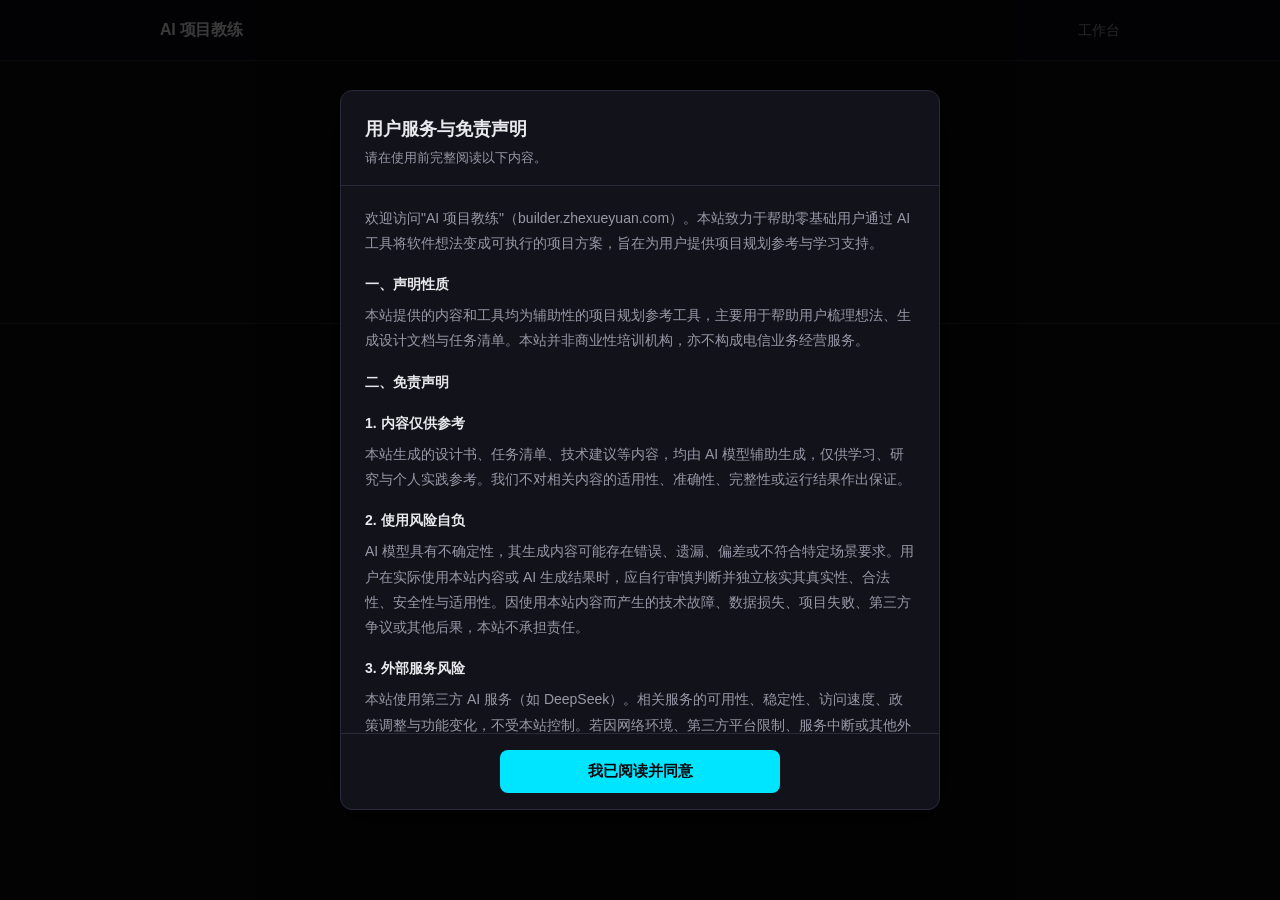
==== ai-project-coach/clarify.html @ 6d78dd68 "feat: 项目初始化 + 首页完整实现 Co-Authored-By: Claude Sonnet 4.6 <noreply@anthropic.com>" ====
<!DOCTYPE html>
<html lang="zh-CN">
<head>
  <meta charset="UTF-8" />
  <meta name="viewport" content="width=device-width, initial-scale=1.0" />
  <title>需求澄清 — AI 项目教练</title>
  <link rel="stylesheet" href="css/style.css" />
</head>
<body>
  <div id="nav-mount"></div>
  <div class="page-body">
    <main class="container" style="padding-top: 80px; padding-bottom: 80px; text-align: center;">
      <p style="font-size: 18px; color: var(--text-secondary); margin-bottom: 24px;">🚧 即将上线</p>
      <a href="index.html" class="btn-secondary" style="display: inline-block; width: auto;">返回首页</a>
    </main>
  </div>
  <div id="footer-mount"></div>
  <script src="js/nav.js"></script>
  <script src="js/legal.js"></script>
</body>
</html>
---- ai-project-coach/css/style.css ----
/* ===== CSS 变量 ===== */
:root {
  --bg-primary: #0a0a0f;
  --bg-secondary: #12121a;
  --bg-tertiary: #1a1a28;
  --text-primary: #e8e8ed;
  --text-secondary: #9898a8;
  --accent: #00e5ff;
  --accent-purple: #7c4dff;
  --border: #2a2a3a;
  --success: #00e676;
  --warning: #ffd740;
  --danger: #ff5252;
  --radius-card: 12px;
  --radius-btn: 8px;
  --radius-input: 8px;
  --shadow-card: 0 2px 12px rgba(0, 0, 0, 0.3);
  --font-main: -apple-system, BlinkMacSystemFont, "Segoe UI", "PingFang SC", "Hiragino Sans GB", "Microsoft YaHei", sans-serif;
  --font-code: "SF Mono", "Fira Code", Consolas, monospace;
}

/* ===== 全局重置 ===== */
*, *::before, *::after {
  box-sizing: border-box;
  margin: 0;
  padding: 0;
}

html {
  scroll-behavior: smooth;
}

body {
  font-family: var(--font-main);
  background-color: var(--bg-primary);
  color: var(--text-primary);
  min-height: 100vh;
  line-height: 1.6;
  font-size: 16px;
}

a {
  color: var(--accent);
  text-decoration: none;
  transition: color 0.2s;
}

a:hover {
  color: #33eaff;
}

/* ===== 布局容器 ===== */
.container {
  max-width: 1000px;
  margin: 0 auto;
  padding: 0 20px;
}

/* ===== 按钮 ===== */
.btn-primary {
  display: inline-block;
  background-color: var(--accent);
  color: #0a0a0f;
  font-weight: 600;
  padding: 12px 28px;
  border-radius: var(--radius-btn);
  border: none;
  cursor: pointer;
  font-size: 15px;
  font-family: var(--font-main);
  transition: background-color 0.2s, transform 0.2s;
  text-align: center;
}

.btn-primary:hover {
  background-color: #33eaff;
  color: #0a0a0f;
  transform: translateY(-2px);
}

.btn-primary:active {
  transform: translateY(0);
}

.btn-secondary {
  display: inline-block;
  background-color: transparent;
  color: var(--accent);
  font-weight: 600;
  padding: 12px 28px;
  border-radius: var(--radius-btn);
  border: 1.5px solid var(--accent);
  cursor: pointer;
  font-size: 15px;
  font-family: var(--font-main);
  transition: background-color 0.2s, transform 0.2s;
  text-align: center;
}

.btn-secondary:hover {
  background-color: rgba(0, 229, 255, 0.08);
  color: var(--accent);
  transform: translateY(-2px);
}

.btn-secondary:active {
  transform: translateY(0);
}

/* ===== 卡片 ===== */
.card {
  background-color: var(--bg-secondary);
  border: 1px solid var(--border);
  border-radius: var(--radius-card);
  padding: 24px;
  box-shadow: var(--shadow-card);
}

/* ===== 输入框 ===== */
.input {
  background-color: var(--bg-tertiary);
  border: 1px solid var(--border);
  border-radius: var(--radius-input);
  padding: 10px 14px;
  color: var(--text-primary);
  font-family: var(--font-main);
  font-size: 15px;
  width: 100%;
  outline: none;
  transition: border-color 0.2s;
}

.input:focus {
  border-color: var(--accent);
}

/* ===== 导航栏 ===== */
#nav-mount nav {
  position: fixed;
  top: 0;
  left: 0;
  right: 0;
  z-index: 100;
  background: rgba(10, 10, 15, 0.85);
  backdrop-filter: blur(12px);
  -webkit-backdrop-filter: blur(12px);
  border-bottom: 1px solid var(--border);
}

#nav-mount .nav-inner {
  max-width: 1000px;
  margin: 0 auto;
  padding: 0 20px;
  height: 60px;
  display: flex;
  align-items: center;
  justify-content: space-between;
}

#nav-mount .nav-logo {
  font-size: 16px;
  font-weight: 700;
  color: var(--text-primary);
  letter-spacing: -0.3px;
}

#nav-mount .nav-logo:hover {
  color: var(--accent);
}

#nav-mount .nav-links {
  display: flex;
  align-items: center;
  gap: 24px;
}

#nav-mount .nav-links a {
  font-size: 14px;
  color: var(--text-secondary);
  transition: color 0.2s;
}

#nav-mount .nav-links a:hover {
  color: var(--text-primary);
}

/* ===== Footer ===== */
#footer-mount footer {
  border-top: 1px solid var(--border);
  padding: 32px 20px;
  text-align: center;
}

#footer-mount .footer-inner {
  max-width: 1000px;
  margin: 0 auto;
  display: flex;
  align-items: center;
  justify-content: center;
  gap: 16px;
  flex-wrap: wrap;
}

#footer-mount .footer-text {
  font-size: 13px;
  color: var(--text-secondary);
}

#footer-mount .footer-legal {
  font-size: 13px;
  color: var(--text-secondary);
  cursor: pointer;
  text-decoration: underline;
  text-underline-offset: 3px;
  background: none;
  border: none;
  font-family: var(--font-main);
  transition: color 0.2s;
}

#footer-mount .footer-legal:hover {
  color: var(--text-primary);
}

/* ===== 法律声明弹窗 ===== */
.legal-overlay {
  position: fixed;
  inset: 0;
  background: rgba(0, 0, 0, 0.75);
  z-index: 1000;
  display: flex;
  align-items: center;
  justify-content: center;
  padding: 20px;
}

.legal-modal {
  background: var(--bg-secondary);
  border: 1px solid var(--border);
  border-radius: var(--radius-card);
  width: 100%;
  max-width: 600px;
  max-height: 80vh;
  display: flex;
  flex-direction: column;
  box-shadow: 0 8px 40px rgba(0, 0, 0, 0.6);
}

.legal-header {
  padding: 24px 24px 16px;
  border-bottom: 1px solid var(--border);
}

.legal-header h2 {
  font-size: 18px;
  font-weight: 700;
  margin-bottom: 4px;
}

.legal-header p {
  font-size: 13px;
  color: var(--text-secondary);
}

.legal-body {
  padding: 20px 24px;
  overflow-y: auto;
  flex: 1;
  font-size: 14px;
  line-height: 1.8;
  color: var(--text-secondary);
}

.legal-body h3 {
  font-size: 14px;
  font-weight: 600;
  color: var(--text-primary);
  margin: 16px 0 6px;
}

.legal-body p {
  margin-bottom: 10px;
}

.legal-footer {
  padding: 16px 24px;
  border-top: 1px solid var(--border);
  display: flex;
  justify-content: center;
}

.legal-footer .btn-primary {
  width: 100%;
  max-width: 280px;
}

/* ===== 页面主体偏移（固定导航栏补偿） ===== */
.page-body {
  padding-top: 60px;
}

/* ===== 响应式 ===== */
@media (max-width: 768px) {
  body {
    font-size: 15px;
  }

  .btn-primary,
  .btn-secondary {
    width: 100%;
    display: block;
  }
}
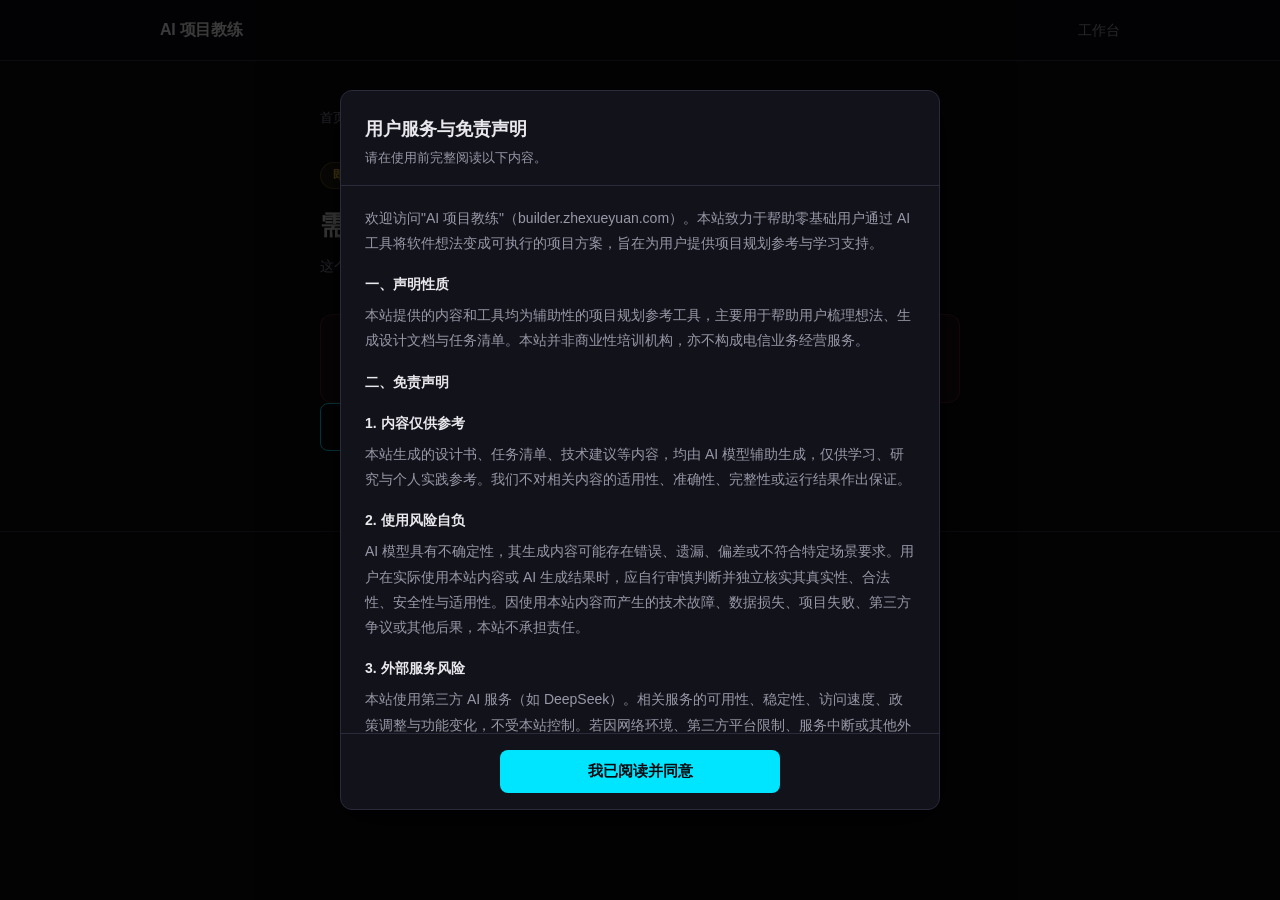
==== commit 464f66a3: "feat: 想法输入页 + 工作台 + 项目存储 Co-Authored-By: Claude Sonnet 4.6 <noreply@anthropic.com>" ====
--- a/ai-project-coach/clarify.html
+++ b/ai-project-coach/clarify.html
@@ -5,17 +5,197 @@
   <meta name="viewport" content="width=device-width, initial-scale=1.0" />
   <title>需求澄清 — AI 项目教练</title>
   <link rel="stylesheet" href="css/style.css" />
+  <style>
+    .breadcrumb {
+      font-size: 13px;
+      color: var(--text-secondary);
+      margin-bottom: 32px;
+    }
+    .breadcrumb a {
+      color: var(--text-secondary);
+    }
+    .breadcrumb a:hover {
+      color: var(--accent);
+    }
+    .breadcrumb span {
+      margin: 0 6px;
+    }
+
+    .page-header {
+      margin-bottom: 36px;
+    }
+    .page-header h1 {
+      font-size: 26px;
+      font-weight: 800;
+      margin-bottom: 8px;
+      letter-spacing: -0.3px;
+    }
+    .page-header p {
+      font-size: 14px;
+      color: var(--text-secondary);
+      line-height: 1.7;
+      max-width: 560px;
+    }
+
+    .coming-badge {
+      display: inline-block;
+      background: rgba(255, 215, 64, 0.1);
+      color: var(--warning);
+      border: 1px solid rgba(255, 215, 64, 0.25);
+      font-size: 12px;
+      font-weight: 600;
+      padding: 3px 12px;
+      border-radius: 20px;
+      margin-bottom: 16px;
+    }
+
+    .project-info-card {
+      background: var(--bg-secondary);
+      border: 1px solid var(--border);
+      border-radius: var(--radius-card);
+      padding: 24px;
+      margin-bottom: 32px;
+    }
+    .project-info-card .project-label {
+      font-size: 11px;
+      font-weight: 600;
+      color: var(--text-secondary);
+      text-transform: uppercase;
+      letter-spacing: 0.8px;
+      margin-bottom: 6px;
+    }
+    .project-info-card .project-name {
+      font-size: 18px;
+      font-weight: 700;
+      margin-bottom: 16px;
+    }
+    .project-info-card .idea-label {
+      font-size: 11px;
+      font-weight: 600;
+      color: var(--text-secondary);
+      text-transform: uppercase;
+      letter-spacing: 0.8px;
+      margin-bottom: 8px;
+    }
+    .project-info-card .idea-text {
+      font-size: 14px;
+      color: var(--text-secondary);
+      line-height: 1.75;
+    }
+
+    .error-card {
+      background: rgba(255, 82, 82, 0.08);
+      border: 1px solid rgba(255, 82, 82, 0.25);
+      border-radius: var(--radius-card);
+      padding: 24px;
+      text-align: center;
+    }
+    .error-card p {
+      color: var(--danger);
+      font-size: 14px;
+      margin-bottom: 16px;
+    }
+
+    .page-links {
+      display: flex;
+      gap: 12px;
+      flex-wrap: wrap;
+    }
+    .page-links a {
+      font-size: 14px;
+    }
+
+    @media (max-width: 768px) {
+      .page-links {
+        flex-direction: column;
+      }
+      .page-links a {
+        width: 100%;
+        text-align: center;
+      }
+    }
+  </style>
 </head>
 <body>
   <div id="nav-mount"></div>
+
   <div class="page-body">
-    <main class="container" style="padding-top: 80px; padding-bottom: 80px; text-align: center;">
-      <p style="font-size: 18px; color: var(--text-secondary); margin-bottom: 24px;">🚧 即将上线</p>
-      <a href="index.html" class="btn-secondary" style="display: inline-block; width: auto;">返回首页</a>
-    </main>
+    <div class="container" style="padding-top: 48px; padding-bottom: 80px; max-width: 680px;">
+
+      <!-- 面包屑 -->
+      <div class="breadcrumb">
+        <a href="index.html">首页</a>
+        <span>›</span>
+        <a href="workspace.html">工作台</a>
+        <span>›</span>
+        <span>需求澄清</span>
+      </div>
+
+      <!-- 页面标题 -->
+      <div class="page-header">
+        <div class="coming-badge">即将上线</div>
+        <h1>需求澄清（即将上线）</h1>
+        <p>这个环节会引导你把模糊的想法变成清晰的项目定义。正在开发中，敬请期待。</p>
+      </div>
+
+      <!-- 项目信息卡 / 错误提示 -->
+      <div id="project-info-container"></div>
+
+      <!-- 底部链接 -->
+      <div class="page-links" id="page-links"></div>
+
+    </div>
   </div>
+
   <div id="footer-mount"></div>
+
+  <script src="js/project.js"></script>
   <script src="js/nav.js"></script>
   <script src="js/legal.js"></script>
+  <script>
+    (function () {
+      var params = new URLSearchParams(window.location.search);
+      var id = params.get('id');
+      var infoContainer = document.getElementById('project-info-container');
+      var linksContainer = document.getElementById('page-links');
+
+      if (!id) {
+        infoContainer.innerHTML =
+          '<div class="error-card"><p>未找到项目，请从工作台选择项目继续。</p></div>';
+        linksContainer.innerHTML =
+          '<a href="workspace.html" class="btn-secondary" style="width:auto;">返回工作台</a>';
+        return;
+      }
+
+      var project = getProject(id);
+      if (!project) {
+        infoContainer.innerHTML =
+          '<div class="error-card"><p>找不到该项目，可能已被删除。</p></div>';
+        linksContainer.innerHTML =
+          '<a href="workspace.html" class="btn-secondary" style="width:auto;">返回工作台</a>';
+        return;
+      }
+
+      infoContainer.innerHTML =
+        '<div class="project-info-card">' +
+          '<div class="project-label">当前项目</div>' +
+          '<div class="project-name">' + escapeHtml(project.title) + '</div>' +
+          '<div class="idea-label">你的想法</div>' +
+          '<div class="idea-text">' + escapeHtml(project.idea) + '</div>' +
+        '</div>';
+
+      linksContainer.innerHTML =
+        '<a href="workspace.html" class="btn-secondary" style="width:auto;">返回工作台</a>' +
+        '<a href="idea.html?id=' + id + '" class="btn-secondary" style="width:auto;">编辑想法</a>';
+
+      function escapeHtml(str) {
+        return String(str)
+          .replace(/&/g, '&amp;')
+          .replace(/</g, '&lt;')
+          .replace(/>/g, '&gt;')
+          .replace(/"/g, '&quot;');
+      }
+    })();
+  </script>
 </body>
 </html>
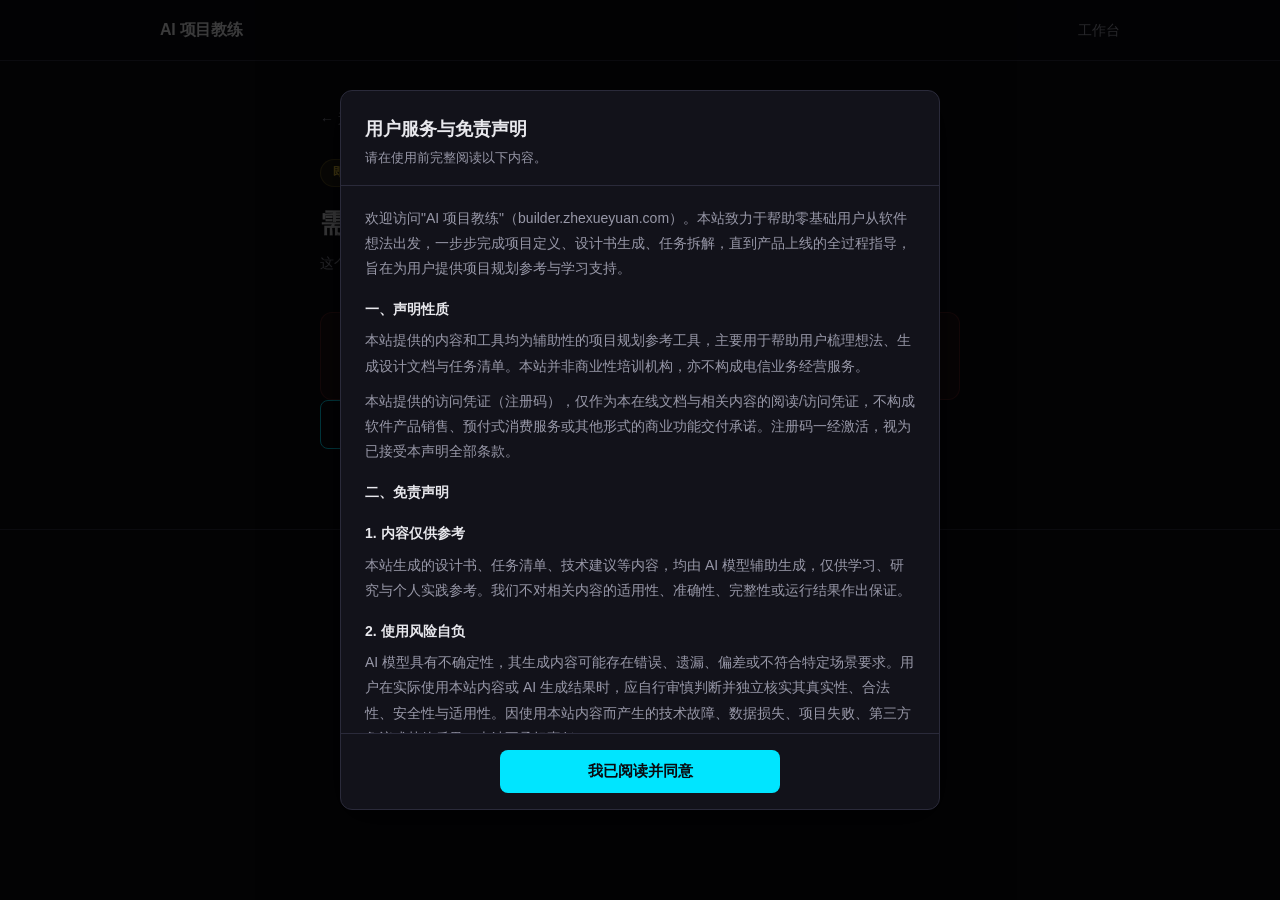
==== commit 58fb21e1: "fix: 法律声明更新 + 全站返回导航 Co-Authored-By: Claude Sonnet 4.6 <noreply@anthropic.com>" ====
--- a/ai-project-coach/clarify.html
+++ b/ai-project-coach/clarify.html
@@ -6,21 +6,6 @@
   <title>需求澄清 — AI 项目教练</title>
   <link rel="stylesheet" href="css/style.css" />
   <style>
-    .breadcrumb {
-      font-size: 13px;
-      color: var(--text-secondary);
-      margin-bottom: 32px;
-    }
-    .breadcrumb a {
-      color: var(--text-secondary);
-    }
-    .breadcrumb a:hover {
-      color: var(--accent);
-    }
-    .breadcrumb span {
-      margin: 0 6px;
-    }
-
     .page-header {
       margin-bottom: 36px;
     }
@@ -122,13 +107,10 @@
   <div class="page-body">
     <div class="container" style="padding-top: 48px; padding-bottom: 80px; max-width: 680px;">
 
-      <!-- 面包屑 -->
-      <div class="breadcrumb">
-        <a href="index.html">首页</a>
-        <span>›</span>
-        <a href="workspace.html">工作台</a>
-        <span>›</span>
-        <span>需求澄清</span>
+      <!-- 返回导航 -->
+      <div class="page-nav">
+        <a href="index.html" class="nav-link">← 返回首页</a>
+        <a href="javascript:history.back()" class="nav-link">← 返回上一页</a>
       </div>
 
       <!-- 页面标题 -->
--- a/ai-project-coach/css/style.css
+++ b/ai-project-coach/css/style.css
@@ -294,6 +294,26 @@
   max-width: 280px;
 }
 
+/* ===== 页面返回导航 ===== */
+.page-nav {
+  display: flex;
+  align-items: center;
+  gap: 20px;
+  margin-bottom: 28px;
+  flex-wrap: nowrap;
+}
+
+.page-nav .nav-link {
+  font-size: 14px;
+  color: var(--text-secondary);
+  transition: color 0.2s;
+  white-space: nowrap;
+}
+
+.page-nav .nav-link:hover {
+  color: var(--accent);
+}
+
 /* ===== 页面主体偏移（固定导航栏补偿） ===== */
 .page-body {
   padding-top: 60px;
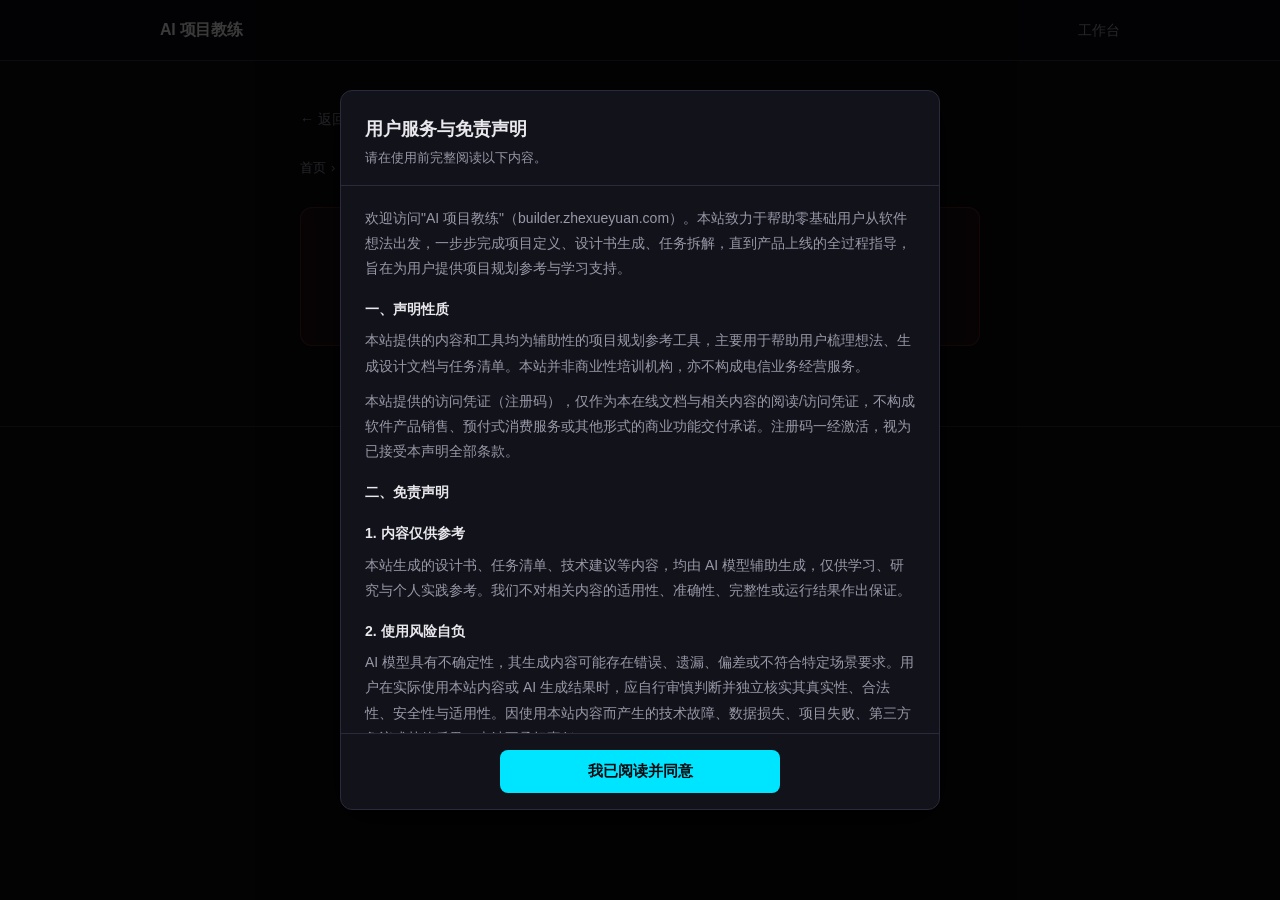
==== commit 5e232cad: "feat: 需求澄清页完整实现 Co-Authored-By: Claude Sonnet 4.6 <noreply@anthropic.com>" ====
--- a/ai-project-coach/clarify.html
+++ b/ai-project-coach/clarify.html
@@ -6,8 +6,19 @@
   <title>需求澄清 — AI 项目教练</title>
   <link rel="stylesheet" href="css/style.css" />
   <style>
+    /* ===== 面包屑 ===== */
+    .breadcrumb {
+      font-size: 13px;
+      color: var(--text-secondary);
+      margin-bottom: 28px;
+    }
+    .breadcrumb a { color: var(--text-secondary); }
+    .breadcrumb a:hover { color: var(--accent); }
+    .breadcrumb span { margin: 0 5px; }
+
+    /* ===== 页面标题 ===== */
     .page-header {
-      margin-bottom: 36px;
+      margin-bottom: 32px;
     }
     .page-header h1 {
       font-size: 26px;
@@ -19,85 +30,302 @@
       font-size: 14px;
       color: var(--text-secondary);
       line-height: 1.7;
-      max-width: 560px;
-    }
-
-    .coming-badge {
-      display: inline-block;
-      background: rgba(255, 215, 64, 0.1);
-      color: var(--warning);
-      border: 1px solid rgba(255, 215, 64, 0.25);
-      font-size: 12px;
-      font-weight: 600;
-      padding: 3px 12px;
-      border-radius: 20px;
-      margin-bottom: 16px;
-    }
-
+      max-width: 580px;
+    }
+
+    /* ===== 项目信息卡 ===== */
     .project-info-card {
+      background: var(--bg-secondary);
+      border: 1px solid var(--border);
+      border-radius: var(--radius-card);
+      padding: 20px 24px;
+      margin-bottom: 32px;
+      display: flex;
+      flex-direction: column;
+      gap: 10px;
+    }
+    .project-info-card .proj-meta {
+      display: flex;
+      align-items: center;
+      justify-content: space-between;
+      flex-wrap: wrap;
+      gap: 8px;
+    }
+    .project-info-card .proj-name {
+      font-size: 17px;
+      font-weight: 700;
+    }
+    .project-info-card .proj-edit {
+      font-size: 13px;
+    }
+    .project-info-card .proj-idea {
+      font-size: 14px;
+      color: var(--text-secondary);
+      line-height: 1.75;
+    }
+
+    /* ===== 提示词区 ===== */
+    .prompt-section {
       background: var(--bg-secondary);
       border: 1px solid var(--border);
       border-radius: var(--radius-card);
       padding: 24px;
       margin-bottom: 32px;
     }
-    .project-info-card .project-label {
-      font-size: 11px;
+    .prompt-section h2 {
+      font-size: 16px;
+      font-weight: 700;
+      margin-bottom: 6px;
+    }
+    .prompt-section .prompt-desc {
+      font-size: 13px;
+      color: var(--text-secondary);
+      line-height: 1.6;
+      margin-bottom: 18px;
+    }
+
+    .prompt-box {
+      display: none;
+      position: relative;
+      margin-top: 18px;
+    }
+    .prompt-box.visible { display: block; }
+    .prompt-text {
+      background: #0d0d16;
+      border: 1px solid var(--border);
+      border-radius: 8px;
+      padding: 16px 16px 16px 16px;
+      font-family: var(--font-code);
+      font-size: 13px;
+      line-height: 1.7;
+      color: #cdd6f4;
+      white-space: pre-wrap;
+      word-break: break-word;
+      max-height: 300px;
+      overflow-y: auto;
+      padding-right: 80px;
+    }
+    .btn-copy {
+      position: absolute;
+      top: 10px;
+      right: 10px;
+      background: var(--bg-tertiary);
+      border: 1px solid var(--border);
+      border-radius: 6px;
+      color: var(--text-secondary);
+      font-size: 12px;
+      font-family: var(--font-main);
       font-weight: 600;
-      color: var(--text-secondary);
+      padding: 5px 12px;
+      cursor: pointer;
+      transition: color 0.2s, border-color 0.2s;
+    }
+    .btn-copy:hover { color: var(--accent); border-color: var(--accent); }
+    .btn-copy.copied { color: var(--success); border-color: var(--success); }
+
+    /* AI 平台链接 */
+    .ai-links-section {
+      margin-top: 20px;
+    }
+    .ai-links-title {
+      font-size: 13px;
+      color: var(--text-secondary);
+      margin-bottom: 10px;
+    }
+    .ai-links {
+      display: flex;
+      flex-wrap: wrap;
+      gap: 8px;
+    }
+    .ai-link-btn {
+      display: inline-block;
+      background: var(--bg-tertiary);
+      border: 1px solid var(--border);
+      border-radius: 6px;
+      color: var(--text-secondary);
+      font-size: 13px;
+      font-weight: 600;
+      padding: 6px 14px;
+      transition: color 0.2s, border-color 0.2s;
+    }
+    .ai-link-btn:hover { color: var(--accent); border-color: rgba(0,229,255,0.4); }
+
+    /* ===== 分割线 ===== */
+    .divider-text {
+      text-align: center;
+      color: var(--text-secondary);
+      font-size: 14px;
+      margin: 32px 0;
+      position: relative;
+    }
+    .divider-text::before,
+    .divider-text::after {
+      content: '';
+      position: absolute;
+      top: 50%;
+      width: 28%;
+      height: 1px;
+      background: var(--border);
+    }
+    .divider-text::before { left: 0; }
+    .divider-text::after { right: 0; }
+
+    /* ===== 表单 ===== */
+    .form-section {
+      margin-bottom: 32px;
+    }
+    .form-section-title {
+      font-size: 13px;
+      font-weight: 700;
+      color: var(--accent);
       text-transform: uppercase;
       letter-spacing: 0.8px;
-      margin-bottom: 6px;
-    }
-    .project-info-card .project-name {
-      font-size: 18px;
-      font-weight: 700;
-      margin-bottom: 16px;
-    }
-    .project-info-card .idea-label {
-      font-size: 11px;
+      margin-bottom: 18px;
+      padding-bottom: 8px;
+      border-bottom: 1px solid var(--border);
+    }
+    .form-group {
+      margin-bottom: 22px;
+    }
+    .form-label {
+      display: block;
+      font-size: 14px;
       font-weight: 600;
-      color: var(--text-secondary);
-      text-transform: uppercase;
-      letter-spacing: 0.8px;
+      margin-bottom: 7px;
+      color: var(--text-primary);
+    }
+    .form-label .required-mark {
+      color: var(--accent);
+      margin-left: 3px;
+    }
+    textarea.input {
+      resize: vertical;
+      line-height: 1.7;
+    }
+
+    /* 单选按钮组 */
+    .radio-group {
+      display: flex;
+      flex-wrap: wrap;
+      gap: 8px;
+    }
+    .radio-option {
+      display: none;
+    }
+    .radio-label {
+      display: inline-block;
+      background: var(--bg-tertiary);
+      border: 1.5px solid var(--border);
+      border-radius: 6px;
+      padding: 7px 16px;
+      font-size: 14px;
+      font-weight: 500;
+      color: var(--text-secondary);
+      cursor: pointer;
+      transition: border-color 0.2s, color 0.2s, background 0.2s;
+      user-select: none;
+    }
+    .radio-option:checked + .radio-label {
+      border-color: var(--accent);
+      color: var(--accent);
+      background: rgba(0,229,255,0.07);
+    }
+    .radio-label:hover {
+      border-color: rgba(0,229,255,0.3);
+      color: var(--text-primary);
+    }
+
+    /* ===== 进度条 ===== */
+    .progress-section {
+      margin-bottom: 28px;
+    }
+    .progress-label {
+      font-size: 13px;
+      color: var(--text-secondary);
       margin-bottom: 8px;
-    }
-    .project-info-card .idea-text {
-      font-size: 14px;
-      color: var(--text-secondary);
-      line-height: 1.75;
-    }
-
+      display: flex;
+      justify-content: space-between;
+    }
+    .progress-bar-track {
+      height: 6px;
+      background: var(--bg-tertiary);
+      border-radius: 4px;
+      overflow: hidden;
+    }
+    .progress-bar-fill {
+      height: 100%;
+      border-radius: 4px;
+      transition: width 0.3s, background-color 0.3s;
+      background: var(--text-secondary);
+    }
+    .progress-bar-fill.mid { background: var(--accent); }
+    .progress-bar-fill.high { background: var(--success); }
+
+    /* ===== 操作按钮 ===== */
+    .form-actions {
+      display: flex;
+      gap: 12px;
+      flex-wrap: wrap;
+    }
+    .form-actions .btn-primary,
+    .form-actions .btn-secondary {
+      flex: 1;
+      min-width: 160px;
+    }
+    .btn-primary:disabled {
+      opacity: 0.45;
+      cursor: not-allowed;
+      transform: none;
+    }
+    .required-hint {
+      font-size: 13px;
+      color: var(--text-secondary);
+      margin-top: 10px;
+      display: none;
+    }
+    .required-hint.show { display: block; }
+
+    /* ===== 错误卡 ===== */
     .error-card {
-      background: rgba(255, 82, 82, 0.08);
-      border: 1px solid rgba(255, 82, 82, 0.25);
+      background: rgba(255,82,82,0.08);
+      border: 1px solid rgba(255,82,82,0.25);
       border-radius: var(--radius-card);
       padding: 24px;
       text-align: center;
     }
-    .error-card p {
-      color: var(--danger);
+    .error-card p { color: var(--danger); font-size: 14px; margin-bottom: 16px; }
+
+    /* ===== Toast ===== */
+    .toast {
+      position: fixed;
+      bottom: 32px;
+      left: 50%;
+      transform: translateX(-50%) translateY(20px);
+      background: var(--bg-secondary);
+      border: 1px solid var(--border);
+      border-radius: 8px;
+      padding: 12px 24px;
       font-size: 14px;
-      margin-bottom: 16px;
-    }
-
-    .page-links {
-      display: flex;
-      gap: 12px;
-      flex-wrap: wrap;
-    }
-    .page-links a {
-      font-size: 14px;
+      color: var(--success);
+      font-weight: 600;
+      box-shadow: 0 4px 20px rgba(0,0,0,0.4);
+      opacity: 0;
+      transition: opacity 0.25s, transform 0.25s;
+      pointer-events: none;
+      z-index: 999;
+      white-space: nowrap;
+    }
+    .toast.show {
+      opacity: 1;
+      transform: translateX(-50%) translateY(0);
     }
 
     @media (max-width: 768px) {
-      .page-links {
-        flex-direction: column;
-      }
-      .page-links a {
-        width: 100%;
-        text-align: center;
-      }
+      .form-actions { flex-direction: column; }
+      .form-actions .btn-primary,
+      .form-actions .btn-secondary { min-width: unset; }
+      .divider-text::before,
+      .divider-text::after { width: 18%; }
     }
   </style>
 </head>
@@ -105,7 +333,7 @@
   <div id="nav-mount"></div>
 
   <div class="page-body">
-    <div class="container" style="padding-top: 48px; padding-bottom: 80px; max-width: 680px;">
+    <div class="container" style="padding-top: 48px; padding-bottom: 80px; max-width: 720px;">
 
       <!-- 返回导航 -->
       <div class="page-nav">
@@ -113,21 +341,21 @@
         <a href="javascript:history.back()" class="nav-link">← 返回上一页</a>
       </div>
 
-      <!-- 页面标题 -->
-      <div class="page-header">
-        <div class="coming-badge">即将上线</div>
-        <h1>需求澄清（即将上线）</h1>
-        <p>这个环节会引导你把模糊的想法变成清晰的项目定义。正在开发中，敬请期待。</p>
+      <!-- 面包屑 -->
+      <div class="breadcrumb">
+        <a href="index.html">首页</a><span>›</span>
+        <a href="workspace.html">工作台</a><span>›</span>
+        <span>需求澄清</span>
       </div>
 
-      <!-- 项目信息卡 / 错误提示 -->
-      <div id="project-info-container"></div>
-
-      <!-- 底部链接 -->
-      <div class="page-links" id="page-links"></div>
+      <!-- 主内容（JS 渲染） -->
+      <div id="page-content"></div>
 
     </div>
   </div>
+
+  <!-- Toast -->
+  <div class="toast" id="toast">已保存 ✓</div>
 
   <div id="footer-mount"></div>
 
@@ -135,49 +363,367 @@
   <script src="js/nav.js"></script>
   <script src="js/legal.js"></script>
   <script>
-    (function () {
-      var params = new URLSearchParams(window.location.search);
-      var id = params.get('id');
-      var infoContainer = document.getElementById('project-info-container');
-      var linksContainer = document.getElementById('page-links');
-
-      if (!id) {
-        infoContainer.innerHTML =
-          '<div class="error-card"><p>未找到项目，请从工作台选择项目继续。</p></div>';
-        linksContainer.innerHTML =
-          '<a href="workspace.html" class="btn-secondary" style="width:auto;">返回工作台</a>';
-        return;
+  (function () {
+    var params = new URLSearchParams(window.location.search);
+    var projectId = params.get('id');
+    var content = document.getElementById('page-content');
+
+    // ===== 错误状态 =====
+    function showError(msg) {
+      content.innerHTML =
+        '<div class="error-card"><p>' + msg + '</p>' +
+        '<a href="workspace.html" class="btn-secondary" style="width:auto;display:inline-block;">返回工作台</a></div>';
+    }
+
+    if (!projectId) { showError('未找到项目，请从工作台选择项目继续。'); return; }
+    var project = getProject(projectId);
+    if (!project) { showError('找不到该项目，可能已被删除。'); return; }
+
+    var ans = project.clarify_answers || {};
+
+    // ===== 提示词模板 =====
+    function buildPrompt() {
+      return '我想做一个软件项目，请你扮演一个专业的项目经理，通过提问帮我把想法理清楚。\n\n我的想法是：\n"""\n' +
+        project.idea +
+        '\n"""\n\n请你一步步问我以下问题（每次只问 1-2 个，等我回答后再问下一个）：\n\n' +
+        '1. 这个软件核心要解决什么问题？\n' +
+        '2. 目标用户是谁？他们在什么场景下会使用？\n' +
+        '3. 用户需要输入什么信息？系统给出什么结果？\n' +
+        '4. 第一版必须有哪些功能？哪些可以以后再做？\n' +
+        '5. 打算做成网页、小程序还是 APP？\n' +
+        '6. 需不需要用户登录？需不需要付费功能？需不需要后台管理？\n' +
+        '7. 数据从哪里来？\n' +
+        '8. 第一版的范围是什么？做到什么程度算完成？\n\n' +
+        '请用大白话跟我对话，不要用技术术语。每次我回答后，帮我总结一下当前已经确定的内容，然后继续问下一个问题。\n\n' +
+        '当所有问题都问完后，请帮我整理一份结构化的项目定义，包含以下字段：\n' +
+        '- 项目名称\n- 核心目标\n- 目标用户\n- 使用场景\n- 输入内容\n- 输出结果\n' +
+        '- 核心功能\n- 非核心功能\n- 平台形态\n- 是否需要登录\n- 是否需要支付\n' +
+        '- 是否需要后台\n- 数据来源\n- MVP 范围';
+    }
+
+    // ===== 渲染页面 =====
+    content.innerHTML =
+      /* 标题区 */
+      '<div class="page-header">' +
+        '<h1>让想法变清晰</h1>' +
+        '<p>回答下面的问题，把你的模糊想法变成清晰的项目定义。可以自己思考填写，也可以用我们生成的提示词去问 AI。</p>' +
+      '</div>' +
+
+      /* 项目信息卡 */
+      '<div class="project-info-card">' +
+        '<div class="proj-meta">' +
+          '<div class="proj-name">' + esc(project.title) + '</div>' +
+          '<a href="idea.html?id=' + projectId + '" class="proj-edit">编辑想法 →</a>' +
+        '</div>' +
+        '<div class="proj-idea">' + esc(project.idea) + '</div>' +
+      '</div>' +
+
+      /* 提示词区 */
+      '<div class="prompt-section">' +
+        '<h2>用 AI 帮你澄清需求</h2>' +
+        '<p class="prompt-desc">点击下方按钮生成一段提示词，复制到你常用的 AI 大模型中对话，AI 会像项目经理一样帮你理清每个细节。对话完成后，回到这里把结果填入下方表单。</p>' +
+        '<button class="btn-primary" id="btn-gen-prompt" style="width:auto;">生成需求澄清提示词</button>' +
+        '<div class="prompt-box" id="prompt-box">' +
+          '<pre class="prompt-text" id="prompt-text"></pre>' +
+          '<button class="btn-copy" id="btn-copy">复制</button>' +
+        '</div>' +
+        '<div class="ai-links-section">' +
+          '<div class="ai-links-title">打开你常用的 AI 平台，粘贴提示词开始对话</div>' +
+          '<div class="ai-links">' +
+            '<a href="https://claude.ai" target="_blank" rel="noopener" class="ai-link-btn">Claude</a>' +
+            '<a href="https://chatgpt.com" target="_blank" rel="noopener" class="ai-link-btn">ChatGPT</a>' +
+            '<a href="https://www.doubao.com" target="_blank" rel="noopener" class="ai-link-btn">豆包</a>' +
+            '<a href="https://kimi.moonshot.cn" target="_blank" rel="noopener" class="ai-link-btn">Kimi</a>' +
+            '<a href="https://tongyi.aliyun.com" target="_blank" rel="noopener" class="ai-link-btn">通义千问</a>' +
+            '<a href="https://chat.deepseek.com" target="_blank" rel="noopener" class="ai-link-btn">DeepSeek</a>' +
+          '</div>' +
+        '</div>' +
+      '</div>' +
+
+      /* 分割线 */
+      '<div class="divider-text">和 AI 聊完之后，把结果填入下面的表单：</div>' +
+
+      /* ===== 表单 ===== */
+      '<form id="clarify-form">' +
+
+        /* 第一组：基本定义 */
+        '<div class="form-section">' +
+          '<div class="form-section-title">第一组：基本定义</div>' +
+
+          '<div class="form-group">' +
+            '<label class="form-label" for="f-project-name">1. 项目名称 <span class="required-mark">*</span></label>' +
+            '<input type="text" id="f-project-name" class="input" placeholder="简短好记的名字" value="' + esc(ans.project_name || project.title) + '" />' +
+          '</div>' +
+
+          '<div class="form-group">' +
+            '<label class="form-label" for="f-core-goal">2. 核心目标 <span class="required-mark">*</span></label>' +
+            '<textarea id="f-core-goal" class="input" rows="3" placeholder="这个软件要解决什么问题？比如：帮高考生快速找到适合自己的专业方向">' + esc(ans.core_goal || '') + '</textarea>' +
+          '</div>' +
+
+          '<div class="form-group">' +
+            '<label class="form-label" for="f-target-users">3. 目标用户 <span class="required-mark">*</span></label>' +
+            '<textarea id="f-target-users" class="input" rows="2" placeholder="谁会用这个软件？比如：高考生和他们的家长">' + esc(ans.target_users || '') + '</textarea>' +
+          '</div>' +
+
+          '<div class="form-group">' +
+            '<label class="form-label" for="f-use-cases">4. 使用场景</label>' +
+            '<textarea id="f-use-cases" class="input" rows="2" placeholder="用户在什么情况下会打开它？比如：高考填志愿前，纠结选什么专业的时候">' + esc(ans.use_cases || '') + '</textarea>' +
+          '</div>' +
+        '</div>' +
+
+        /* 第二组：功能定义 */
+        '<div class="form-section">' +
+          '<div class="form-section-title">第二组：功能定义</div>' +
+
+          '<div class="form-group">' +
+            '<label class="form-label" for="f-input-data">5. 输入内容</label>' +
+            '<textarea id="f-input-data" class="input" rows="2" placeholder="用户需要提供什么信息？比如：成绩、科目偏好、兴趣爱好">' + esc(ans.input_data || '') + '</textarea>' +
+          '</div>' +
+
+          '<div class="form-group">' +
+            '<label class="form-label" for="f-output-result">6. 输出结果</label>' +
+            '<textarea id="f-output-result" class="input" rows="2" placeholder="系统给用户返回什么？比如：专业推荐排名 + 分析报告">' + esc(ans.output_result || '') + '</textarea>' +
+          '</div>' +
+
+          '<div class="form-group">' +
+            '<label class="form-label" for="f-core-features">7. 核心功能（第一版必须有的）<span class="required-mark">*</span></label>' +
+            '<textarea id="f-core-features" class="input" rows="3" placeholder="列出最重要的功能，比如：&#10;1. 问卷评测&#10;2. 专业匹配推荐&#10;3. AI 分析报告">' + esc(ans.core_features || '') + '</textarea>' +
+          '</div>' +
+
+          '<div class="form-group">' +
+            '<label class="form-label" for="f-non-core">8. 非核心功能（可以以后做的）</label>' +
+            '<textarea id="f-non-core" class="input" rows="2" placeholder="暂时不做但将来想加的，比如：分享功能、历史记录对比">' + esc(ans.non_core_features || '') + '</textarea>' +
+          '</div>' +
+        '</div>' +
+
+        /* 第三组：技术约束 */
+        '<div class="form-section">' +
+          '<div class="form-section-title">第三组：技术约束</div>' +
+
+          '<div class="form-group">' +
+            '<label class="form-label">9. 平台形态 <span class="required-mark">*</span></label>' +
+            buildRadioGroup('platform_type', ['网页', '微信小程序', 'APP', '还没想好'], ans.platform_type) +
+          '</div>' +
+
+          '<div class="form-group">' +
+            '<label class="form-label">10. 是否需要用户登录 <span class="required-mark">*</span></label>' +
+            buildRadioGroup('need_login', ['需要', '不需要', '还没想好'], ans.need_login) +
+          '</div>' +
+
+          '<div class="form-group">' +
+            '<label class="form-label">11. 是否需要支付功能</label>' +
+            buildRadioGroup('need_payment', ['需要', '不需要', '还没想好'], ans.need_payment) +
+          '</div>' +
+
+          '<div class="form-group">' +
+            '<label class="form-label">12. 是否需要后台管理</label>' +
+            buildRadioGroup('need_admin', ['需要', '不需要', '还没想好'], ans.need_admin) +
+          '</div>' +
+
+          '<div class="form-group">' +
+            '<label class="form-label" for="f-data-source">13. 数据来源</label>' +
+            '<textarea id="f-data-source" class="input" rows="2" placeholder="数据从哪来？比如：自己整理的专业数据库 + AI 实时生成">' + esc(ans.data_source || '') + '</textarea>' +
+          '</div>' +
+        '</div>' +
+
+        /* 第四组：范围收束 */
+        '<div class="form-section">' +
+          '<div class="form-section-title">第四组：范围收束</div>' +
+
+          '<div class="form-group">' +
+            '<label class="form-label" for="f-mvp-scope">14. MVP 范围（第一版做到什么程度）<span class="required-mark">*</span></label>' +
+            '<textarea id="f-mvp-scope" class="input" rows="3" placeholder="第一版只做什么？比如：先覆盖 50 个热门专业，只做网页版，暂不做用户登录">' + esc(ans.mvp_scope || '') + '</textarea>' +
+          '</div>' +
+
+          '<div class="form-group">' +
+            '<label class="form-label" for="f-tech-difficulty">15. 你觉得技术上最难的部分是什么？（选填）</label>' +
+            '<textarea id="f-tech-difficulty" class="input" rows="2" placeholder="如果你有感觉的话，比如：不知道数据从哪来、不知道怎么做推荐算法">' + esc(ans.tech_difficulty || '') + '</textarea>' +
+          '</div>' +
+        '</div>' +
+
+        /* 进度条 */
+        '<div class="progress-section">' +
+          '<div class="progress-label">' +
+            '<span id="progress-text">已填写 0/15 项</span>' +
+            '<span id="progress-pct">0%</span>' +
+          '</div>' +
+          '<div class="progress-bar-track"><div class="progress-bar-fill" id="progress-fill" style="width:0%"></div></div>' +
+        '</div>' +
+
+        /* 操作按钮 */
+        '<div class="form-actions">' +
+          '<button type="button" class="btn-primary" id="btn-save-continue" disabled>保存并继续生成设计书</button>' +
+          '<button type="button" class="btn-secondary" id="btn-save-draft">保存草稿，稍后继续</button>' +
+        '</div>' +
+        '<p class="required-hint" id="required-hint">请至少完成标 * 的必填项（共 7 项）</p>' +
+
+      '</form>';
+
+    // ===== 辅助：构建单选组 =====
+    function buildRadioGroup(name, options, selected) {
+      return '<div class="radio-group">' + options.map(function (opt) {
+        var id = 'r-' + name + '-' + opt.replace(/\s+/g, '_');
+        var checked = (opt === selected) ? ' checked' : '';
+        return '<input type="radio" class="radio-option" name="' + name + '" id="' + id + '" value="' + opt + '"' + checked + '>' +
+          '<label class="radio-label" for="' + id + '">' + opt + '</label>';
+      }).join('') + '</div>';
+    }
+
+    // ===== 提示词生成 =====
+    document.getElementById('btn-gen-prompt').addEventListener('click', function () {
+      var box = document.getElementById('prompt-box');
+      var textEl = document.getElementById('prompt-text');
+      textEl.textContent = buildPrompt();
+      box.classList.add('visible');
+      box.scrollIntoView({ behavior: 'smooth', block: 'nearest' });
+    });
+
+    // ===== 复制按钮 =====
+    document.getElementById('btn-copy').addEventListener('click', function () {
+      var text = document.getElementById('prompt-text').textContent;
+      var btn = this;
+      navigator.clipboard.writeText(text).then(function () {
+        btn.textContent = '已复制 ✓';
+        btn.classList.add('copied');
+        setTimeout(function () {
+          btn.textContent = '复制';
+          btn.classList.remove('copied');
+        }, 2000);
+      }).catch(function () {
+        // fallback
+        var ta = document.createElement('textarea');
+        ta.value = text;
+        ta.style.position = 'fixed';
+        ta.style.opacity = '0';
+        document.body.appendChild(ta);
+        ta.select();
+        document.execCommand('copy');
+        document.body.removeChild(ta);
+        btn.textContent = '已复制 ✓';
+        btn.classList.add('copied');
+        setTimeout(function () {
+          btn.textContent = '复制';
+          btn.classList.remove('copied');
+        }, 2000);
+      });
+    });
+
+    // ===== 进度 & 校验 =====
+    var REQUIRED_FIELDS = ['f-project-name', 'f-core-goal', 'f-target-users', 'f-core-features', 'f-mvp-scope'];
+    var REQUIRED_RADIOS = ['platform_type', 'need_login'];
+    var ALL_TEXT_FIELDS = ['f-project-name', 'f-core-goal', 'f-target-users', 'f-use-cases',
+      'f-input-data', 'f-output-result', 'f-core-features', 'f-non-core',
+      'f-data-source', 'f-mvp-scope', 'f-tech-difficulty'];
+    var ALL_RADIO_NAMES = ['platform_type', 'need_login', 'need_payment', 'need_admin'];
+
+    function countFilled() {
+      var count = 0;
+      ALL_TEXT_FIELDS.forEach(function (id) {
+        var el = document.getElementById(id);
+        if (el && el.value.trim()) count++;
+      });
+      ALL_RADIO_NAMES.forEach(function (name) {
+        if (document.querySelector('input[name="' + name + '"]:checked')) count++;
+      });
+      return count;
+    }
+
+    function isRequiredFilled() {
+      var ok = true;
+      REQUIRED_FIELDS.forEach(function (id) {
+        var el = document.getElementById(id);
+        if (!el || !el.value.trim()) ok = false;
+      });
+      REQUIRED_RADIOS.forEach(function (name) {
+        if (!document.querySelector('input[name="' + name + '"]:checked')) ok = false;
+      });
+      return ok;
+    }
+
+    function updateProgress() {
+      var filled = countFilled();
+      var total = 15;
+      var pct = Math.round(filled / total * 100);
+      document.getElementById('progress-text').textContent = '已填写 ' + filled + '/' + total + ' 项';
+      document.getElementById('progress-pct').textContent = pct + '%';
+      var fill = document.getElementById('progress-fill');
+      fill.style.width = pct + '%';
+      fill.className = 'progress-bar-fill' + (pct >= 80 ? ' high' : pct >= 50 ? ' mid' : '');
+
+      var ready = isRequiredFilled();
+      document.getElementById('btn-save-continue').disabled = !ready;
+      document.getElementById('required-hint').classList.toggle('show', !ready && filled > 0);
+    }
+
+    // 绑定所有输入事件
+    ALL_TEXT_FIELDS.forEach(function (id) {
+      var el = document.getElementById(id);
+      if (el) el.addEventListener('input', updateProgress);
+    });
+    document.getElementById('clarify-form').addEventListener('change', function (e) {
+      if (e.target.type === 'radio') updateProgress();
+    });
+
+    // 初始化
+    updateProgress();
+
+    // ===== 收集表单数据 =====
+    function collectAnswers() {
+      function radio(name) {
+        var el = document.querySelector('input[name="' + name + '"]:checked');
+        return el ? el.value : '';
       }
-
-      var project = getProject(id);
-      if (!project) {
-        infoContainer.innerHTML =
-          '<div class="error-card"><p>找不到该项目，可能已被删除。</p></div>';
-        linksContainer.innerHTML =
-          '<a href="workspace.html" class="btn-secondary" style="width:auto;">返回工作台</a>';
-        return;
-      }
-
-      infoContainer.innerHTML =
-        '<div class="project-info-card">' +
-          '<div class="project-label">当前项目</div>' +
-          '<div class="project-name">' + escapeHtml(project.title) + '</div>' +
-          '<div class="idea-label">你的想法</div>' +
-          '<div class="idea-text">' + escapeHtml(project.idea) + '</div>' +
-        '</div>';
-
-      linksContainer.innerHTML =
-        '<a href="workspace.html" class="btn-secondary" style="width:auto;">返回工作台</a>' +
-        '<a href="idea.html?id=' + id + '" class="btn-secondary" style="width:auto;">编辑想法</a>';
-
-      function escapeHtml(str) {
-        return String(str)
-          .replace(/&/g, '&amp;')
-          .replace(/</g, '&lt;')
-          .replace(/>/g, '&gt;')
-          .replace(/"/g, '&quot;');
-      }
-    })();
+      return {
+        project_name: document.getElementById('f-project-name').value.trim(),
+        core_goal: document.getElementById('f-core-goal').value.trim(),
+        target_users: document.getElementById('f-target-users').value.trim(),
+        use_cases: document.getElementById('f-use-cases').value.trim(),
+        input_data: document.getElementById('f-input-data').value.trim(),
+        output_result: document.getElementById('f-output-result').value.trim(),
+        core_features: document.getElementById('f-core-features').value.trim(),
+        non_core_features: document.getElementById('f-non-core').value.trim(),
+        platform_type: radio('platform_type'),
+        need_login: radio('need_login'),
+        need_payment: radio('need_payment'),
+        need_admin: radio('need_admin'),
+        data_source: document.getElementById('f-data-source').value.trim(),
+        mvp_scope: document.getElementById('f-mvp-scope').value.trim(),
+        tech_difficulty: document.getElementById('f-tech-difficulty').value.trim()
+      };
+    }
+
+    // ===== 保存并继续 =====
+    document.getElementById('btn-save-continue').addEventListener('click', function () {
+      var answers = collectAnswers();
+      updateProject(projectId, { clarify_answers: answers, stage: 'clarify', title: answers.project_name || project.title });
+      window.location.href = 'design.html?id=' + projectId;
+    });
+
+    // ===== 保存草稿 =====
+    document.getElementById('btn-save-draft').addEventListener('click', function () {
+      var answers = collectAnswers();
+      updateProject(projectId, { clarify_answers: answers });
+      showToast('已保存 ✓');
+    });
+
+    // ===== Toast =====
+    function showToast(msg) {
+      var t = document.getElementById('toast');
+      t.textContent = msg;
+      t.classList.add('show');
+      setTimeout(function () { t.classList.remove('show'); }, 2200);
+    }
+
+    // ===== 工具函数 =====
+    function esc(str) {
+      return String(str)
+        .replace(/&/g, '&amp;')
+        .replace(/</g, '&lt;')
+        .replace(/>/g, '&gt;')
+        .replace(/"/g, '&quot;');
+    }
+
+  })();
   </script>
 </body>
 </html>
